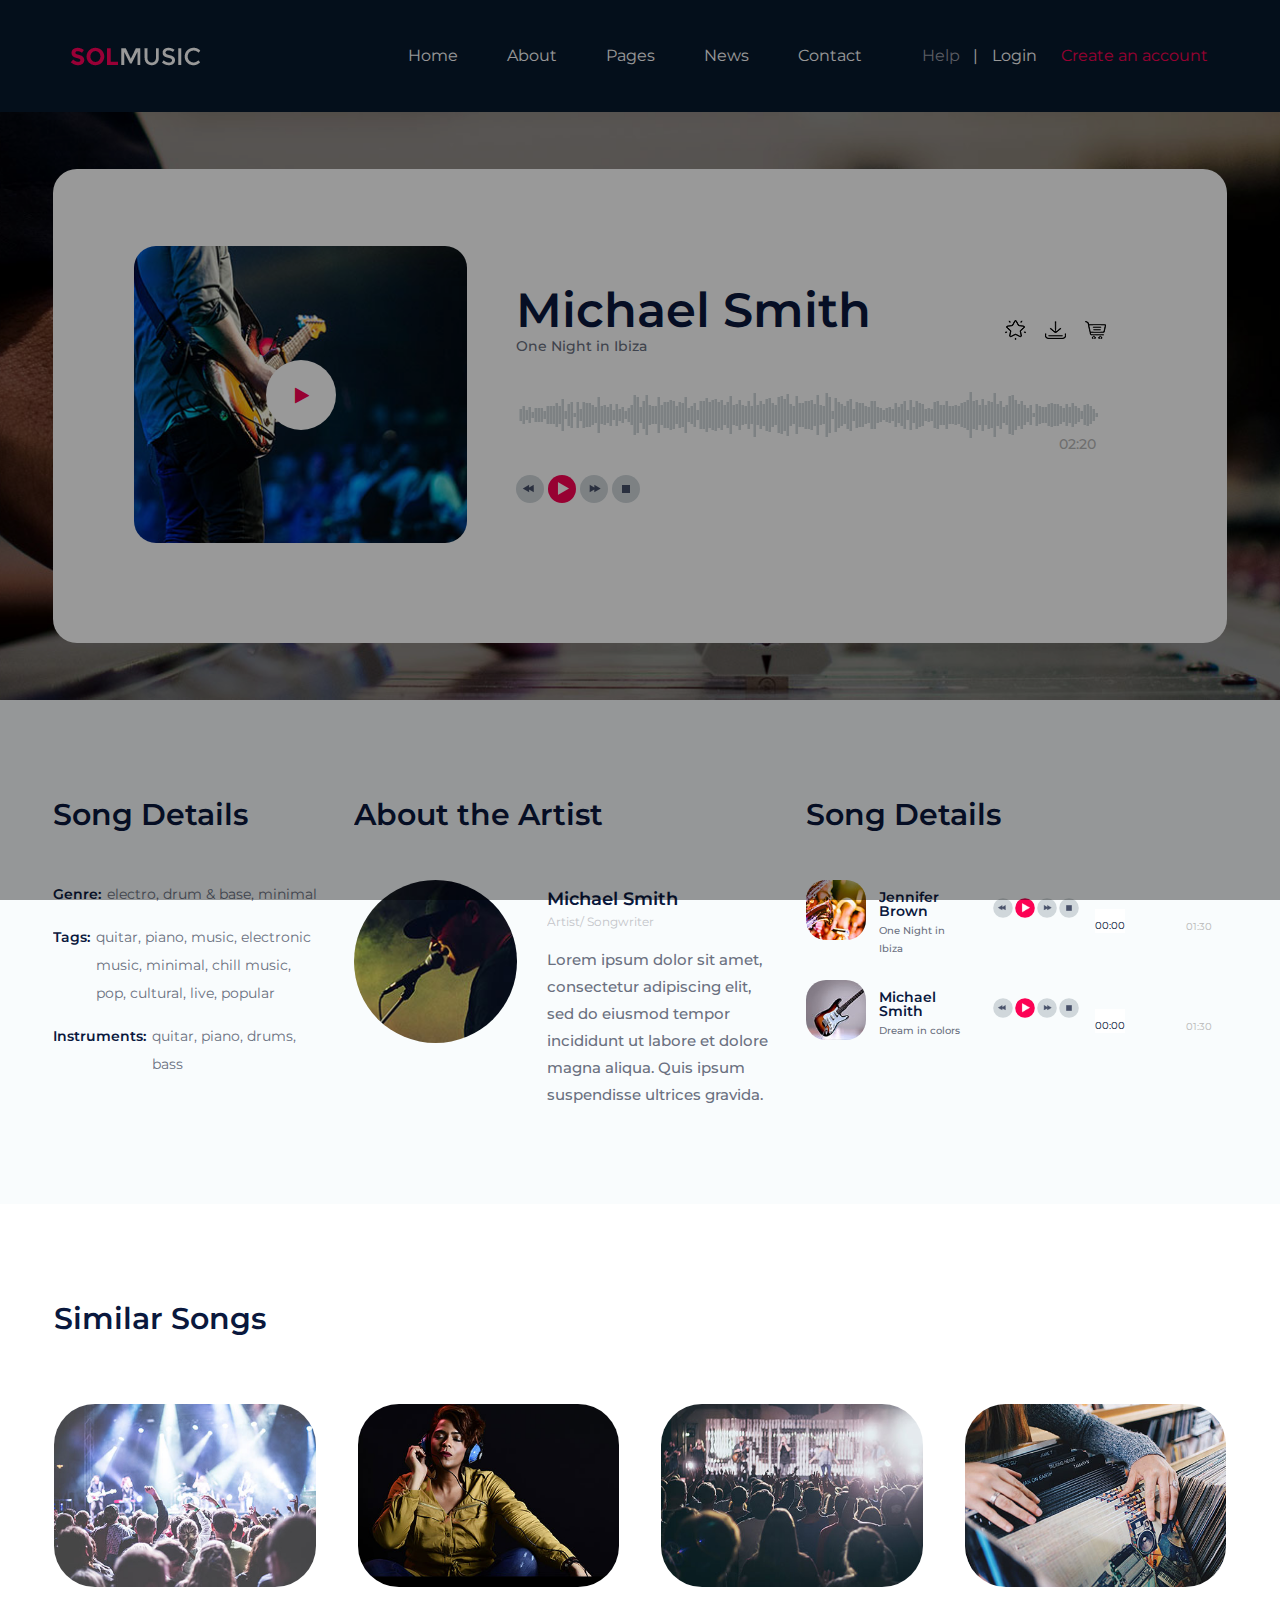
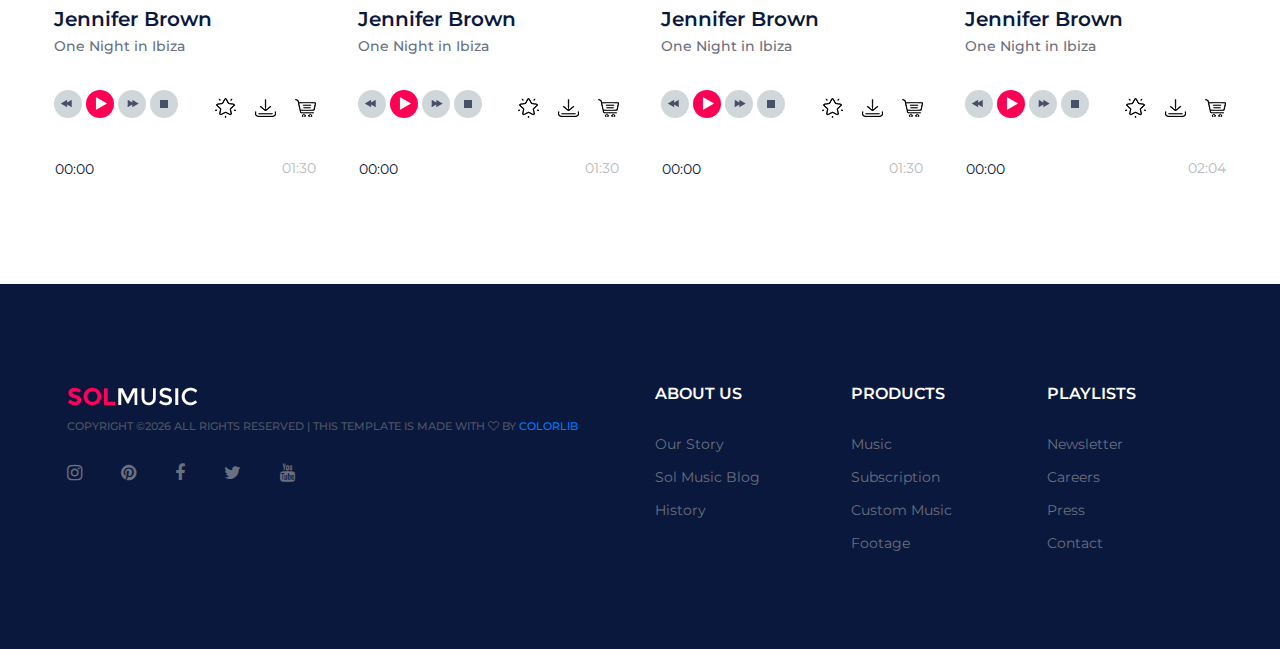
==== artist.html @ e7081a81 "new one" ====
<!DOCTYPE html>
<html lang="zxx">
<head>
	<title>SolMusic | HTML Template</title>
	<meta charset="UTF-8">
	<meta name="description" content="SolMusic HTML Template">
	<meta name="keywords" content="music, html">
	<meta name="viewport" content="width=device-width, initial-scale=1.0">
	
	<!-- Favicon -->
	<link href="img/favicon.ico" rel="shortcut icon"/>

	<!-- Google font -->
	<link href="https://fonts.googleapis.com/css?family=Montserrat:300,300i,400,400i,500,500i,600,600i,700,700i&display=swap" rel="stylesheet">
 
	<!-- Stylesheets -->
	<link rel="stylesheet" href="css/bootstrap.min.css"/>
	<link rel="stylesheet" href="css/font-awesome.min.css"/>
	<link rel="stylesheet" href="css/owl.carousel.min.css"/>
	<link rel="stylesheet" href="css/slicknav.min.css"/>

	<!-- Main Stylesheets -->
	<link rel="stylesheet" href="css/style.css"/>


	<!--[if lt IE 9]>
		<script src="https://oss.maxcdn.com/html5shiv/3.7.2/html5shiv.min.js"></script>
		<script src="https://oss.maxcdn.com/respond/1.4.2/respond.min.js"></script>
	<![endif]-->

</head>
<body>
	<!-- Page Preloder -->
	<div id="preloder">
		<div class="loader"></div>
	</div>

	<!-- Header section -->
	<header class="header-section clearfix">
		<a href="index
		.html" class="site-logo">
			<img src="img/logo.png" alt="">
		</a>
		<div class="header-right">
			<a href="#" class="hr-btn">Help</a>
			<span>|</span>
			<div class="user-panel">
				<a href="" class="login">Login</a>
				<a href="" class="register">Create an account</a>
			</div> 
		</div>
		<ul class="main-menu">
			<li><a href="index
				.html">Home</a></li>
			<li><a href="#">About</a></li>
			<li><a href="#">Pages</a>
				<ul class="sub-menu">
					<li><a href="category.html">Category</a></li>
					<li><a href="playlist.html">Playlist</a></li>
					<li><a href="artist.html">Artist</a></li>
					<li><a href="blog.html">Blog</a></li>
					<li><a href="contact.html">Contact</a></li>
				</ul>
			</li>
			<li><a href="blog.html">News</a></li>
			<li><a href="contact.html">Contact</a></li>
		</ul>
	</header>
	<!-- Header section end -->

	<!-- Player section -->
	<section class="player-section set-bg" data-setbg="img/player-bg.jpg">
		<div class="player-box">
			<div class="tarck-thumb-warp">
				<div class="tarck-thumb">
					<img src="img/wave-thumb.jpg" alt="">
					<button onclick="wavesurfer.playPause();" class="wp-play"></button>
				</div>
			</div>
			<div class="wave-player-warp">
				<div class="row">
					<div class="col-lg-8">
						<div class="wave-player-info">
							<h2>Michael Smith</h2>
							<p>One Night in Ibiza</p>
						</div>
					</div>
					<div class="col-lg-4">
						<div class="songs-links">
							<a href=""><img src="img/icons/p-1.png" alt=""></a>
							<a href=""><img src="img/icons/p-2.png" alt=""></a>
							<a href=""><img src="img/icons/p-3.png" alt=""></a>
						</div>
					</div>
				</div>
				<div id="wavePlayer" class="clierfix">
					<div id="audiowave" data-waveurl="music-files/8.mp3"></div>
					<div id="currentTime"></div>
					<div id="clipTime"></div>
					<!-- Player Controls -->
					<div class="wavePlayer_controls">
						<button class="jp-prev player_button" onclick="wavesurfer.skipBackward();"></button>
						<button class="jp-play player_button" onclick="wavesurfer.playPause();"></button>
						<button class="jp-next player_button" onclick="wavesurfer.skipForward();"></button>
						<button class="jp-stop player_button" onclick="wavesurfer.stop();"></button>
					</div>
				</div>
			</div>
		</div>
	</section>
	<!-- Player section end -->

	<!-- Songs details section -->
	<section class="songs-details-section">
		<div class="container-fluid">
			<div class="row">
				<div class="col-lg-3">
					<div class="song-details-box">
						<h3>Song Details</h3>
						<ul>
							<li><strong>Genre:</strong><span>electro, drum & base, minimal</span></li>
							<li><strong>Tags:</strong><span>quitar, piano, music, electronic music, minimal, chill music, pop, cultural, live, popular</span></li>
							<li><strong>Instruments:</strong><span>quitar, piano, drums, bass</span></li>
						</ul>
					</div>
				</div>
				<div class="col-lg-9">
					<div class="row">
						<div class="col-lg-6">
							<div class="song-details-box">
								<h3>About the Artist</h3>
								<div class="artist-details">
									<img src="img/artist.jpg" alt="">
									<div class="ad-text">
										<h5>Michael Smith</h5>
										<span>Artist/ Songwriter</span>
										<p>Lorem ipsum dolor sit amet, consectetur adipiscing elit, sed do eiusmod tempor incididunt ut labore et dolore magna aliqua. Quis ipsum suspendisse ultrices gravida. </p>
									</div>
								</div>
							</div>
						</div>
						<div class="col-lg-6">
							<div class="song-details-box">
								<h3>Song Details</h3>
								<!-- song -->
								<div class="song-item">
									<div class="row">
										<div class="col-xl-5 col-lg-12 col-md-5">
											<div class="song-info-box">
												<img src="img/songs/1.jpg" alt="">
												<div class="song-info">
													<h4>Jennifer Brown</h4>
													<p>One Night in Ibiza</p>
												</div>
											</div>
										</div>
										<div class="col-xl-7 col-lg-12 col-md-7">
											<div class="single_player_container">
												<div class="single_player">
													<div class="jp-jplayer jplayer" data-ancestor=".jp_container_1" data-url="music-files/1.mp3"></div>
													<div class="jp-audio jp_container_1" role="application" aria-label="media player">
														<div class="jp-gui jp-interface">
					
															<!-- Player Controls -->
															<div class="player_controls_box">
																<button class="jp-prev player_button" tabindex="0"></button>
																<button class="jp-play player_button" tabindex="0"></button>
																<button class="jp-next player_button" tabindex="0"></button>
																<button class="jp-stop player_button" tabindex="0"></button>
															</div>
															<!-- Progress Bar -->
															<div class="player_bars">
																<div class="jp-progress">
																	<div class="jp-seek-bar">
																		<div>
																			<div class="jp-play-bar"><div class="jp-current-time" role="timer" aria-label="time">0:00</div></div>
																		</div>
																	</div>
																</div>
																<div class="jp-duration ml-auto" role="timer" aria-label="duration">00:00</div>
															</div>
														</div>
														<div class="jp-no-solution">
															<span>Update Required</span>
															To play the media you will need to either update your browser to a recent version or update your <a href="http://get.adobe.com/flashplayer/" target="_blank">Flash plugin</a>
														</div>
													</div>
												</div>
											</div>
										</div>
									</div>
								</div>
								<!-- song -->
								<div class="song-item">
									<div class="row">
										<div class="col-xl-5 col-lg-12 col-md-5">
											<div class="song-info-box">
												<img src="img/songs/2.jpg" alt="">
												<div class="song-info">
													<h4>Michael Smith</h4>
													<p>Dream in colors</p>
												</div>
											</div>
										</div>
										<div class="col-xl-7 col-lg-12 col-md-7">
											<div class="single_player_container">
												<div class="single_player">
													<div class="jp-jplayer jplayer" data-ancestor=".jp_container_2" data-url="music-files/2.mp3"></div>
													<div class="jp-audio jp_container_2" role="application" aria-label="media player">
														<div class="jp-gui jp-interface">

															<!-- Player Controls -->
															<div class="player_controls_box">
																<button class="jp-prev player_button" tabindex="0"></button>
																<button class="jp-play player_button" tabindex="0"></button>
																<button class="jp-next player_button" tabindex="0"></button>
																<button class="jp-stop player_button" tabindex="0"></button>
															</div>
															<!-- Progress Bar -->
															<div class="player_bars">
																<div class="jp-progress">
																	<div class="jp-seek-bar">
																		<div>
																			<div class="jp-play-bar"><div class="jp-current-time" role="timer" aria-label="time">0:00</div></div>
																		</div>
																	</div>
																</div>
																<div class="jp-duration ml-auto" role="timer" aria-label="duration">00:00</div>
															</div>
														</div>
														<div class="jp-no-solution">
															<span>Update Required</span>
															To play the media you will need to either update your browser to a recent version or update your <a href="http://get.adobe.com/flashplayer/" target="_blank">Flash plugin</a>
														</div>
													</div>
												</div>
											</div>
										</div>
									</div>
								</div>
							</div>
						</div>
					</div>
				</div>
			</div>
		</div>
	</section>
	<!-- Songs details section -->
	
	<!-- Similar Songs section -->
	<section class="similar-songs-section">
		<div class="container-fluid">
			<h3>Similar Songs</h3>
			<div class="row">
				<div class="col-xl-3 col-sm-6">
					<div class="similar-song">
						<img class="ss-thumb" src="img/playlist/1.jpg" alt="">
						<h4>Jennifer Brown</h4>
						<p>One Night in Ibiza</p>
						<div class="single_player">
							<div class="jp-jplayer jplayer" data-ancestor=".jp_container_8" data-url="music-files/3.mp3"></div>
							<div class="jp-audio jp_container_8" role="application" aria-label="media player">
								<div class="jp-gui jp-interface">
									<!-- Player Controls -->
									<div class="ss-controls">
										<div class="songs-links">
											<a href=""><img src="img/icons/p-1.png" alt=""></a>
											<a href=""><img src="img/icons/p-2.png" alt=""></a>
											<a href=""><img src="img/icons/p-3.png" alt=""></a>
										</div>
										<div class="player_controls_box">
											<button class="jp-prev player_button" tabindex="0"></button>
											<button class="jp-play player_button" tabindex="0"></button>
											<button class="jp-next player_button" tabindex="0"></button>
											<button class="jp-stop player_button" tabindex="0"></button>
										</div>
									</div>
									<!-- Progress Bar -->
									<div class="player_bars">
										<div class="jp-progress">
											<div class="jp-seek-bar">
												<div>
													<div class="jp-play-bar"><div class="jp-current-time" role="timer" aria-label="time">0:00</div></div>
												</div>
											</div>
										</div>
										<div class="jp-duration ml-auto" role="timer" aria-label="duration">00:00</div>
									</div>
								</div>
								<div class="jp-no-solution">
									<span>Update Required</span>
									To play the media you will need to either update your browser to a recent version or update your <a href="http://get.adobe.com/flashplayer/" target="_blank">Flash plugin</a>
								</div>
							</div>
						</div>
					</div>
				</div>
				<div class="col-xl-3 col-sm-6">
					<div class="similar-song">
						<img class="ss-thumb" src="img/playlist/2.jpg" alt="">
						<h4>Jennifer Brown</h4>
						<p>One Night in Ibiza</p>
						<div class="single_player">
							<div class="jp-jplayer jplayer" data-ancestor=".jp_container_9" data-url="music-files/4.mp3"></div>
							<div class="jp-audio jp_container_9" role="application" aria-label="media player">
								<div class="jp-gui jp-interface">
									<!-- Player Controls -->
									<div class="ss-controls">
										<div class="songs-links">
											<a href=""><img src="img/icons/p-1.png" alt=""></a>
											<a href=""><img src="img/icons/p-2.png" alt=""></a>
											<a href=""><img src="img/icons/p-3.png" alt=""></a>
										</div>
										<div class="player_controls_box">
											<button class="jp-prev player_button" tabindex="0"></button>
											<button class="jp-play player_button" tabindex="0"></button>
											<button class="jp-next player_button" tabindex="0"></button>
											<button class="jp-stop player_button" tabindex="0"></button>
										</div>
									</div>
									<!-- Progress Bar -->
									<div class="player_bars">
										<div class="jp-progress">
											<div class="jp-seek-bar">
												<div>
													<div class="jp-play-bar"><div class="jp-current-time" role="timer" aria-label="time">0:00</div></div>
												</div>
											</div>
										</div>
										<div class="jp-duration ml-auto" role="timer" aria-label="duration">00:00</div>
									</div>
								</div>
								<div class="jp-no-solution">
									<span>Update Required</span>
									To play the media you will need to either update your browser to a recent version or update your <a href="http://get.adobe.com/flashplayer/" target="_blank">Flash plugin</a>
								</div>
							</div>
						</div>
					</div>
				</div>
				<div class="col-xl-3 col-sm-6">
					<div class="similar-song">
						<img class="ss-thumb" src="img/playlist/3.jpg" alt="">
						<h4>Jennifer Brown</h4>
						<p>One Night in Ibiza</p>
						<div class="single_player">
							<div class="jp-jplayer jplayer" data-ancestor=".jp_container_10" data-url="music-files/5.mp3"></div>
							<div class="jp-audio jp_container_10" role="application" aria-label="media player">
								<div class="jp-gui jp-interface">
									<!-- Player Controls -->
									<div class="ss-controls">
										<div class="songs-links">
											<a href=""><img src="img/icons/p-1.png" alt=""></a>
											<a href=""><img src="img/icons/p-2.png" alt=""></a>
											<a href=""><img src="img/icons/p-3.png" alt=""></a>
										</div>
										<div class="player_controls_box">
											<button class="jp-prev player_button" tabindex="0"></button>
											<button class="jp-play player_button" tabindex="0"></button>
											<button class="jp-next player_button" tabindex="0"></button>
											<button class="jp-stop player_button" tabindex="0"></button>
										</div>
									</div>
									<!-- Progress Bar -->
									<div class="player_bars">
										<div class="jp-progress">
											<div class="jp-seek-bar">
												<div>
													<div class="jp-play-bar"><div class="jp-current-time" role="timer" aria-label="time">0:00</div></div>
												</div>
											</div>
										</div>
										<div class="jp-duration ml-auto" role="timer" aria-label="duration">00:00</div>
									</div>
								</div>
								<div class="jp-no-solution">
									<span>Update Required</span>
									To play the media you will need to either update your browser to a recent version or update your <a href="http://get.adobe.com/flashplayer/" target="_blank">Flash plugin</a>
								</div>
							</div>
						</div>
					</div>
				</div>
				<div class="col-xl-3 col-sm-6">
					<div class="similar-song">
						<img class="ss-thumb" src="img/playlist/4.jpg" alt="">
						<h4>Jennifer Brown</h4>
						<p>One Night in Ibiza</p>
						<div class="single_player">
							<div class="jp-jplayer jplayer" data-ancestor=".jp_container_11" data-url="music-files/7.mp3"></div>
							<div class="jp-audio jp_container_11" role="application" aria-label="media player">
								<div class="jp-gui jp-interface">
									<!-- Player Controls -->
									<div class="ss-controls">
										<div class="songs-links">
											<a href=""><img src="img/icons/p-1.png" alt=""></a>
											<a href=""><img src="img/icons/p-2.png" alt=""></a>
											<a href=""><img src="img/icons/p-3.png" alt=""></a>
										</div>
										<div class="player_controls_box">
											<button class="jp-prev player_button" tabindex="0"></button>
											<button class="jp-play player_button" tabindex="0"></button>
											<button class="jp-next player_button" tabindex="0"></button>
											<button class="jp-stop player_button" tabindex="0"></button>
										</div>
									</div>
									<!-- Progress Bar -->
									<div class="player_bars">
										<div class="jp-progress">
											<div class="jp-seek-bar">
												<div>
													<div class="jp-play-bar"><div class="jp-current-time" role="timer" aria-label="time">0:00</div></div>
												</div>
											</div>
										</div>
										<div class="jp-duration ml-auto" role="timer" aria-label="duration">00:00</div>
									</div>
								</div>
								<div class="jp-no-solution">
									<span>Update Required</span>
									To play the media you will need to either update your browser to a recent version or update your <a href="http://get.adobe.com/flashplayer/" target="_blank">Flash plugin</a>
								</div>
							</div>
						</div>
					</div>
				</div>
			</div>
		</div>
	</section>
	<!-- Similar Songs section end -->

	<!-- Footer section -->
	<footer class="footer-section">
		<div class="container">
			<div class="row">
				<div class="col-xl-6 col-lg-7 order-lg-2">
					<div class="row">
						<div class="col-sm-4">
							<div class="footer-widget">
								<h2>About us</h2>
								<ul>
									<li><a href="">Our Story</a></li>
									<li><a href="">Sol Music Blog</a></li>
									<li><a href="">History</a></li>
								</ul>
							</div>
						</div>
						<div class="col-sm-4">
							<div class="footer-widget">
								<h2>Products</h2>
								<ul>
									<li><a href="">Music</a></li>
									<li><a href="">Subscription</a></li>
									<li><a href="">Custom Music</a></li>
									<li><a href="">Footage</a></li>
								</ul>
							</div>
						</div>
						<div class="col-sm-4">
							<div class="footer-widget">
								<h2>Playlists</h2>
								<ul>
									<li><a href="">Newsletter</a></li>
									<li><a href="">Careers</a></li>
									<li><a href="">Press</a></li>
									<li><a href="">Contact</a></li>
								</ul>
							</div>
						</div>
					</div>
				</div>
				<div class="col-xl-6 col-lg-5 order-lg-1">
					<img src="img/logo.png" alt="">
					<div class="copyright"><!-- Link back to Colorlib can't be removed. Template is licensed under CC BY 3.0. -->
Copyright &copy;<script>document.write(new Date().getFullYear());</script> All rights reserved | This template is made with <i class="fa fa-heart-o" aria-hidden="true"></i> by <a href="https://colorlib.com" target="_blank">Colorlib</a>
<!-- Link back to Colorlib can't be removed. Template is licensed under CC BY 3.0. --></div>
					<div class="social-links">
						<a href=""><i class="fa fa-instagram"></i></a>
						<a href=""><i class="fa fa-pinterest"></i></a>
						<a href=""><i class="fa fa-facebook"></i></a>
						<a href=""><i class="fa fa-twitter"></i></a>
						<a href=""><i class="fa fa-youtube"></i></a>
					</div>
				</div>
			</div>
		</div>
	</footer>
	<!-- Footer section end -->
	
	<!--====== Javascripts & Jquery ======-->
	<script src="js/jquery-3.2.1.min.js"></script>
	<script src="js/bootstrap.min.js"></script>
	<script src="js/jquery.slicknav.min.js"></script>
	<script src="js/owl.carousel.min.js"></script>
	<script src="js/mixitup.min.js"></script>
	<script src="js/main.js"></script>

	<!-- Audio Players js -->
	<script src="js/jquery.jplayer.min.js"></script>
	<script src="js/wavesurfer.min.js"></script>

	<!-- Audio Players Initialization -->
	<script src="js/WaveSurferInit.js"></script>
	<script src="js/jplayerInit.js"></script>

	</body>
</html>
---- css/style.css ----
/*=================================
-----------------------------------
  SolMusic HTML Template
  Version: 1.0
 ---------------------------------
 =================================*/



/*----------------------------------------*/
/* Template default CSS
/*----------------------------------------*/

html,
body {
	height: 100%;
	font-family: "Montserrat", sans-serif;
	-webkit-font-smoothing: antialiased;
	font-smoothing: antialiased;
}

h1,
h2,
h3,
h4,
h5,
h6 {
	margin: 0;
	color: #0a183d;
	font-weight: 600;
	line-height: 1;
}

h1 {
	font-size: 70px;
}

h2 {
	font-size: 36px;
}

h3 {
	font-size: 30px;
}

h4 {
	font-size: 24px;
}

h5 {
	font-size: 18px;
}

h6 {
	font-size: 16px;
}

p {
	font-size: 15px;
	color: #6a7080;
	line-height: 1.8;
	font-weight: 500;
}

img {
	max-width: 100%;
}

input:focus,
select:focus,
button:focus,
textarea:focus {
	outline: none;
}

a:hover,
a:focus {
	text-decoration: none;
	outline: none;
}

ul,
ol {
	padding: 0;
	margin: 0;
}

/*---------------------
Helper CSS
 -----------------------*/

.section-title {
	margin-bottom: 60px;
}

.section-title h2 {
	font-size: 60px;
}

.set-bg {
	background-repeat: no-repeat;
	background-size: cover;
	background-position: top center;
}

.spad {
	padding-top: 105px;
	padding-bottom: 105px;
}

.text-white h1,
.text-white h2,
.text-white h3,
.text-white h4,
.text-white h5,
.text-white h6,
.text-white p,
.text-white span,
.text-white li,
.text-white a {
	color: #fff;
}

/*---------------------
Commom elements
 -----------------------*/

/* buttons */

.site-btn {
	display: inline-block;
	border: none;
	font-size: 14px;
	font-weight: 500;
	min-width: 195px;
	padding: 23px 20px;
	border-radius: 50px;
	text-transform: uppercase;
	background: #fc0254;
	color: #fff;
	line-height: normal;
	cursor: pointer;
	text-align: center;
}

.site-btn:hover {
	color: #fff;
}

.site-btn.sb-c2 {
	background: #383b70;
}

/* Preloder */

#preloder {
	position: fixed;
	width: 100%;
	height: 100%;
	top: 0;
	left: 0;
	z-index: 999999;
	background: #000;
}

.loader {
	width: 40px;
	height: 40px;
	position: absolute;
	top: 50%;
	left: 50%;
	margin-top: -13px;
	margin-left: -13px;
	border-radius: 60px;
	animation: loader 0.8s linear infinite;
	-webkit-animation: loader 0.8s linear infinite;
}

@keyframes loader {
	0% {
		-webkit-transform: rotate(0deg);
		transform: rotate(0deg);
		border: 4px solid #f44336;
		border-left-color: transparent;
	}
	50% {
		-webkit-transform: rotate(180deg);
		transform: rotate(180deg);
		border: 4px solid #673ab7;
		border-left-color: transparent;
	}
	100% {
		-webkit-transform: rotate(360deg);
		transform: rotate(360deg);
		border: 4px solid #f44336;
		border-left-color: transparent;
	}
}

@-webkit-keyframes loader {
	0% {
		-webkit-transform: rotate(0deg);
		border: 4px solid #f44336;
		border-left-color: transparent;
	}
	50% {
		-webkit-transform: rotate(180deg);
		border: 4px solid #673ab7;
		border-left-color: transparent;
	}
	100% {
		-webkit-transform: rotate(360deg);
		border: 4px solid #f44336;
		border-left-color: transparent;
	}
}

/*------------------
Header section
 ---------------------*/

.header-section {
	padding-left: 55px;
	padding-right: 72px;
	background: #08192d;
}

.site-logo {
	display: inline-block;
	padding: 0;
	padding: 44px 15px;
}

.header-right {
	float: right;
	padding: 44px 0;
	margin-left: 130px;
}

.header-right .hr-btn {
	display: inline-block;
	color: #979aa5;
}

.header-right .user-panel {
	display: inline-block;
}

.header-right .user-panel a {
	font-size: 16px;
	color: #ffffff;
	margin: 0 10px;
}

.header-right .user-panel .register {
	color: #fc0254;
	margin-right: 0;
}

.header-right span {
	color: #fff;
	display: inline-block;
	padding-left: 9px;
}

.main-menu {
	list-style: none;
	float: right;
}

.main-menu li {
	display: inline-block;
	position: relative;
}

.main-menu li a {
	display: block;
	font-size: 16px;
	color: #ffffff;
	padding: 44px 10px;
	margin-left: 60px;
}

.main-menu li a:hover {
	color: #fc0254;
}

.main-menu li:first-child a {
	margin-left: 0;
}

.main-menu li:hover .sub-menu {
	visibility: visible;
	opacity: 1;
	margin-top: 0;
}

.main-menu .sub-menu {
	position: absolute;
	list-style: none;
	width: 220px;
	left: 60px;
	top: 100%;
	padding: 20px 0;
	visibility: hidden;
	opacity: 0;
	margin-top: 50px;
	background: #fff;
	z-index: 99;
	-webkit-transition: all 0.4s;
	transition: all 0.4s;
	-webkit-box-shadow: 2px 7px 20px rgba(0, 0, 0, 0.05);
	box-shadow: 2px 7px 20px rgba(0, 0, 0, 0.05);
}

.main-menu .sub-menu li {
	display: block;
}

.main-menu .sub-menu li a {
	display: block;
	color: #000;
	margin-left: 0;
	padding: 5px 20px;
}

.main-menu .sub-menu li a:hover {
	color: #fc0254;
}

.slicknav_menu {
	display: none;
}

/*------------------
Hero section
 ---------------------*/

.hero-section {
	overflow: hidden;
}

.hs-item {
	height: 724px;
	padding-bottom: 90px;
	display: -webkit-box;
	display: -ms-flexbox;
	display: flex;
	-webkit-box-align: center;
	-ms-flex-align: center;
	align-items: center;
	background: #0a183d;
}

.hs-item h2 {
	color: #fff;
	font-size: 70px;
	margin-bottom: 25px;
	line-height: 0.9;
	position: relative;
	top: 50px;
	opacity: 0;
}

.hs-item h2 span {
	color: #fc0254;
}

.hs-item p {
	color: #ffffff;
	opacity: 0.6;
	margin-bottom: 50px;
	position: relative;
	top: 50px;
	opacity: 0;
}

.hs-item .site-btn {
	position: relative;
	top: 50px;
	margin-bottom: 20px;
	opacity: 0;
}

.hs-item .sb-c2 {
	margin-left: 8px;
}

.hs-item .hs-text {
	padding-top: 90px;
	max-width: 475px;
}

.hr-img img {
	min-width: 602px;
	position: relative;
	left: -34px;
	top: 50px;
	opacity: 0;
}

.owl-item.active .hs-item img,
.owl-item.active .hs-item h2,
.owl-item.active .hs-item p,
.owl-item.active .hs-item .site-btn,
.owl-item.active .hs-item .site-btn.sb-c2 {
	top: 0;
	opacity: 1;
}

.owl-item.active .hs-item img {
	-webkit-transition: all 0.5s ease 0.2s;
	transition: all 0.5s ease 0.2s;
}

.owl-item.active .hs-item h2 {
	-webkit-transition: all 0.5s ease 0.4s;
	transition: all 0.5s ease 0.4s;
}

.owl-item.active .hs-item p {
	-webkit-transition: all 0.5s ease 0.6s;
	transition: all 0.5s ease 0.6s;
}

.owl-item.active .hs-item .site-btn {
	-webkit-transition: all 0.5s ease 0.8s;
	transition: all 0.5s ease 0.8s;
}

.owl-item.active .hs-item .site-btn.sb-c2 {
	-webkit-transition: all 0.5s ease 1s;
	transition: all 0.5s ease 1s;
}

.hero-slider .owl-dots {
	position: absolute;
	bottom: 33px;
	left: calc(50% - 588px);
	max-width: 1176px;
	width: 100%;
	padding-left: 15px;
}

.hero-slider .owl-dots .owl-dot {
	width: 8px;
	height: 8px;
	border-radius: 50%;
	background: #383b70;
	margin-right: 10px;
}

.hero-slider .owl-dots .owl-dot.active {
	background: #fc0254;
}

/* ----------------
Intro section
 -------------------*/

.intro-section p {
	margin-bottom: 35px;
	padding-top: 10px;
}

/* ----------------
How section
 -------------------*/

.how-section {
	background-color: #0a183d;
}

.how-item .hi-icon {
	position: relative;
	width: 57px;
	height: 57px;
	border-radius: 50%;
	background: #fc0254;
	margin-bottom: 25px;
}

.how-item .hi-icon img {
	position: absolute;
	right: -8px;
	bottom: 0;
}

.how-item h4 {
	margin-bottom: 25px;
}

.how-item p {
	font-weight: 400;
	opacity: 0.6;
}

/* ----------------
Concept section
 -------------------*/

.concept-section p {
	padding-top: 5px;
}

.concept-item {
	text-align: center;
	padding-top: 35px;
}

.concept-item img {
	border-radius: 40px;
	margin-bottom: 15px;
}

/* --------------------
Subscription section
 -----------------------*/

.subscription-section {
	background: #0a183d;
}

.sub-text {
	padding-right: 15px;
}

.sub-text h2 {
	color: #fff;
	font-size: 60px;
	margin-bottom: 20px;
	font-weight: 500;
}

.sub-text h3 {
	color: #fc0254;
	margin-bottom: 30px;
	font-weight: 500;
}

.sub-text p {
	color: #fff;
	font-weight: 400;
	opacity: 0.6;
	margin-bottom: 40px;
}

.sub-list {
	list-style: none;
	background: #1c294a;
	padding: 70px 15px 50px 155px;
	border-radius: 42px;
}

.sub-list li {
	color: #ffffff;
	font-size: 18px;
	margin-bottom: 25px;
}

.sub-list li img {
	padding-right: 28px;
}

/* ----------------
Premium section 
 -------------------*/

.premium-section p {
	margin-bottom: 50px;
}

.premium-item {
	text-align: center;
	padding-top: 35px;
}

.premium-item img {
	width: 190px;
	height: 190px;
	border-radius: 50%;
	margin-bottom: 40px;
}

.premium-item h4 {
	margin-bottom: 4px;
}

.premium-item p {
	margin-bottom: 0;
}

/* ----------------
Responsive
 -------------------*/

.footer-section {
	background: #0a183d;
	padding: 100px 0 85px;
}

.footer-widget {
	padding-top: 2px;
}

.footer-widget h2 {
	font-size: 16px;
	color: #fff;
	text-transform: uppercase;
	margin-bottom: 30px;
}

.footer-widget ul {
	list-style: none;
}

.footer-widget ul li a {
	display: inline-block;
	color: #6a7080;
	font-size: 14px;
	margin-bottom: 10px;
}

.copyright {
	font-size: 11px;
	text-transform: uppercase;
	font-weight: 500;
	color: #505565;
	padding: 10px 0 25px;
}

.social-links a {
	display: inline-block;
	color: #6a7080;
	font-size: 18px;
	margin-right: 35px;
}

/* ----------------
Other pages
 -------------------*/

/* ----------------
Playlist page
 -------------------*/

.playlist-section {
	padding: 105px 42px;
}

.playlist-section .section-title {
	float: left;
}

.playlist-filter {
	text-align: right;
	padding-top: 20px;
	margin-bottom: 100px;
}

.playlist-filter li {
	display: inline-block;
	font-size: 15px;
	font-weight: 500;
	color: #6a7080;
	padding: 10px 6px 16px;
	margin-right: 55px;
	margin-bottom: 10px;
	border-bottom: 2px solid transparent;
	cursor: pointer;
}

.playlist-filter li.mixitup-control-active {
	border-bottom: 2px solid #fc0254;
}

.playlist-item {
	text-align: center;
	padding: 0 11px;
	margin-bottom: 30px;
}

.playlist-item img {
	min-width: 100%;
	border-radius: 40px;
	margin-bottom: 30px;
}

.search-form {
	position: relative;
	width: 100%;
	margin-bottom: 25px;
}

.search-form input {
	width: 100%;
	height: 60px;
	padding-left: 41px;
	padding-right: 175px;
	border: none;
	border-radius: 80px;
	font-size: 15px;
	background: #d0d7db;
}

.search-form button {
	position: absolute;
	height: 60px;
	min-width: 167px;
	right: 0;
	top: 0;
	border: none;
	border-radius: 80px;
	color: #fff;
	font-size: 15px;
	background: #fc0254;
}

/* ----------------
Blog page
 -------------------*/

.blog-item {
	margin-bottom: 90px;
}

.blog-item img {
	margin-bottom: 36px;
}

.blog-item .blog-date {
	font-size: 12px;
	font-weight: 600;
	color: #fc0254;
	margin-bottom: 24px;
}

.blog-item h3 {
	margin-bottom: 5px;
}

.blog-item .blog-meta {
	font-size: 12px;
	color: #e9e9e9;
	font-weight: 500;
	margin-bottom: 20px;
}

.blog-item .blog-meta a {
	color: #c3c4c9;
}

.blog-item p {
	font-size: 14px;
	margin-bottom: 0;
	line-height: 1.8;
}

.site-pagination a {
	color: #6a7080;
	font-size: 14px;
	display: inline-block;
	margin-right: 5px;
	font-weight: 500;
}

.site-pagination a:hover,
.site-pagination a.active {
	color: #3c455f;
}

/* ----------------
Contact page
 -------------------*/

.map {
	height: 100%;
	background: #ddd;
}

.map iframe {
	position: absolute;
	width: 100%;
	height: 100%;
	left: 0;
	top: 0;
}

.contact-warp {
	padding: 100px 53px 104px 78px;
}

.contact-warp p {
	padding-top: 40px;
	margin-bottom: 50px;
}

.contact-warp ul {
	margin-bottom: 90px;
	list-style: none;
}

.contact-warp ul li {
	font-size: 14px;
	color: #0a183d;
	font-size: 14px;
	margin-bottom: 15px;
	font-weight: 500;
}

.contact-from input,
.contact-from textarea {
	width: 100%;
	height: 57px;
	padding: 0 38px;
	border: none;
	border-radius: 20px;
	font-size: 14px;
	font-weight: 500;
	margin-bottom: 14px;
	color: #6a7080;
	background: #f5f6fa;
}

.contact-from textarea {
	resize: none;
	padding: 24px 38px 10px;
	height: 177px;
	margin-bottom: 57px;
}

/* ----------------
Category page
 -------------------*/

.category-section {
	padding: 105px 36px;
}

.category-section .section-title {
	float: left;
}

.category-links {
	text-align: right;
	padding-top: 20px;
	margin-bottom: 80px;
}

.category-links a {
	display: inline-block;
	font-size: 15px;
	font-weight: 500;
	color: #6a7080;
	padding: 10px 6px 16px;
	margin-right: 55px;
	margin-bottom: 10px;
	border-bottom: 2px solid transparent;
	cursor: pointer;
}

.category-links a.active {
	border-bottom: 2px solid #fc0254;
}

.category-item {
	position: relative;
	margin: 0 17px;
}

.category-item img {
	min-width: 100%;
	border-radius: 40px;
}

.category-item .ci-text {
	position: absolute;
	bottom: 35px;
	left: 50px;
}

.category-item .ci-text h4 {
	color: #fff;
	margin-bottom: 3px;
}

.category-item .ci-text p {
	color: #fff;
	margin-bottom: 0;
	font-size: 12px;
}

.category-item .ci-link {
	position: absolute;
	display: -webkit-box;
	display: -ms-flexbox;
	display: flex;
	-webkit-box-align: center;
	-ms-flex-align: center;
	align-items: center;
	-webkit-box-pack: center;
	-ms-flex-pack: center;
	justify-content: center;
	width: 71px;
	height: 71px;
	right: 29px;
	bottom: 21px;
	color: #fc0254;
	font-size: 16px;
	text-align: center;
	border-radius: 50%;
	background: #fff;
}

.songs-section {
	padding-bottom: 80px;
}

.song-item {
	margin-bottom: 33px;
}

.song-info-box img {
	float: left;
	width: 85px;
	height: 85px;
	border-radius: 19px;
	margin-right: 18px;
}

.song-info-box .song-info {
	overflow: hidden;
	padding-top: 20px;
}

.song-info-box .song-info h4 {
	font-size: 20px;
	margin-bottom: 4px;
}

.song-info-box .song-info p {
	font-size: 14px;
	margin-bottom: 0;
}

.songs-links {
	text-align: right;
	padding-top: 26px;
}

.songs-links a {
	display: inline-block;
	margin-left: 15px;
	padding-top: 5px;
}

.single_player_container {
	margin-top: 30px;
	padding-left: 10px;
}

.single_player_container .jp-interface {
	display: -webkit-box;
	display: -ms-flexbox;
	display: flex;
}

.player_bars {
	width: calc(100% - 145px);
	position: relative;
	padding-top: 8px;
}

.player_controls_box {
	width: 145px;
}

.player_controls>button:not(:last-of-type) {
	margin-right: 4px;
}

.player_button {
	position: relative;
	width: 28px;
	height: 28px;
	background: #d0d7db;
	border: none;
	border-radius: 50%;
	outline: none !important;
	cursor: pointer;
	-webkit-box-flex: 0;
	-ms-flex: 0 0 auto;
	flex: 0 0 auto;
}

.player_button::after {
	display: block;
	position: absolute;
}

.jp-play {
	background: #fc0254;
}

.jp-play:after {
	left: 9px;
	top: 3px;
	width: 11px;
	height: 13px;
	content: url(../img/icons/play.png);
}

.jp-state-playing .jp-play::after,
.playing .jp-play::after {
	top: 4px !important;
	left: 7px !important;
	content: url(../img/icons/pause.png);
}

.jp-prev:after {
	top: 1px !important;
	left: 6px !important;
	content: url(../img/icons/back.png);
}

.jp-next:after {
	top: 1px !important;
	right: 7px !important;
	content: url(../img/icons/next.png);
}

.jp-stop::after {
	top: 10px;
	left: 10px;
	width: 8px;
	height: 8px;
	background: #475069;
	content: "";
}

.jp-progress {
	width: 100%;
	cursor: pointer;
}

.jp-seek-bar {
	height: 100%;
	padding-top: 5px;
	padding-bottom: 5px;
	background: transparent;
	margin-bottom: -5px;
}

.jp-seek-bar>div {
	height: 2px;
	background: #d0d7db;
}

.jp-play-bar {
	position: relative;
	height: 100%;
	background: #272727;
	overflow: visible !important;
}

.jp-current-time {
	position: absolute;
	font-size: 14px;
	color: #0a183d;
	right: -40px;
	top: 100%;
	padding-top: 15px;
	background: #fff;
	z-index: 1;
	-webkit-transition: all 0.3s;
	transition: all 0.3s;
}

.middle .jp-current-time {
	right: -5px;
	padding: 15px 5px 0;
}

.jp-duration {
	position: absolute;
	font-size: 14px;
	color: #b8b8b8;
	right: 0;
	bottom: -16px;
}

/* ----------------
Artest Page
 -------------------*/

.player-section {
	padding: 57px 53px;
}

.player-box {
	padding: 77px 121px 100px 81px;
	border-radius: 24px;
	background: #fff;
}

.player-box {
	display: -webkit-box;
	display: -ms-flexbox;
	display: flex;
}

.wave-player-warp {
	padding-top: 40px;
	position: relative;
	width: calc(100% - 382px);
}

.tarck-thumb-warp {
	width: 382px;
}

.tarck-thumb {
	max-width: 333px;
	position: relative;
}

.tarck-thumb img {
	border-radius: 22px;
}

.tarck-thumb .wp-play {
	position: absolute;
	width: 70px;
	height: 70px;
	left: calc(50% - 35px);
	top: calc(50% - 35px);
	border: none;
	border-radius: 50%;
	color: #fc0254;
	background: #fff;
}

.tarck-thumb .wp-play:after {
	position: absolute;
	content: "";
	left: calc(50% - 6px);
	top: calc(50% - 8px);
	font: normal normal normal 18px/1 FontAwesome;
}

.playing .tarck-thumb .wp-play:after {
	position: absolute;
	content: "";
	left: calc(50% - 8px);
	font: normal normal normal 18px/1 FontAwesome;
}

.wave-player-info h2 {
	font-size: 48px;
	font-weight: 600;
}

.wave-player-info p {
	font-size: 14px;
}

.wavePlayer_controls {
	padding-top: 20px;
}

#wavePlayer {
	position: relative;
}

#currentTime {
	position: absolute;
	right: 0;
	bottom: 0;
	font-size: 14px;
	color: #0a183d;
	font-weight: 500;
	background: #fff;
	padding-right: 2px;
}

#clipTime {
	position: absolute;
	right: 10px;
	top: 59px;
	font-size: 14px;
	color: #b8b8b8;
	font-weight: 500;
}

.songs-details-section {
	padding: 100px 38px 50px;
	background: #f9fcfd;
}

.song-details-box {
	margin-bottom: 30px;
	overflow: hidden;
}

.song-details-box h3 {
	margin-bottom: 50px;
}

.song-details-box ul {
	list-style: none;
	max-width: 310px;
}

.song-details-box ul li {
	margin-bottom: 15px;
	font-size: 14px;
	line-height: 2;
}

.song-details-box ul strong {
	float: left;
	margin-right: 6px;
	font-weight: 600;
	color: #0a183d;
}

.song-details-box ul span {
	display: block;
	overflow: hidden;
	color: #6a7080;
}

.song-details-box .single_player_container {
	margin-top: 0;
	padding-left: 0;
}

.artist-details img {
	float: left;
	width: 163px;
	height: 163px;
	margin-right: 30px;
	border-radius: 50%;
}

.artist-details h5 {
	margin-bottom: 5px;
	padding-top: 10px;
}

.artist-details span {
	display: block;
	font-size: 12px;
	color: #c3c4c9;
	margin-bottom: 15px;
}

.artist-details .ad-text {
	overflow: hidden;
}

.song-details-box .song-info-box img {
	width: 60px;
	height: 60px;
	border-radius: 20px;
	margin-right: 13px;
}

.song-details-box .song-info-box .song-info {
	padding-top: 10px;
}

.song-details-box .song-info-box .song-info h4 {
	font-size: 14px;
}

.song-details-box .song-info-box .song-info p {
	font-size: 10px;
}

.song-details-box .song-item {
	margin-bottom: 22px;
}

.song-details-box .player_controls_box {
	width: 102px;
}

.song-details-box .player_button {
	-webkit-transform: scale(0.7);
	transform: scale(0.7);
	-webkit-transform-origin: center;
	transform-origin: center;
	margin: 0 -5px;
}

.song-details-box .player_bars {
	width: calc(100% - 102px);
}

.song-details-box .single_player {
	padding: 14px 15px 0 0px;
}

.song-details-box .jp-current-time {
	font-size: 10px;
	right: -29px;
	padding-top: 9px;
}

.song-details-box .middle .jp-current-time {
	right: -5px;
	padding: 9px 5px 0;
}

.song-details-box .jp-duration {
	font-size: 10px;
	bottom: -6px;
}

.similar-songs-section {
	padding: 100px 33px;
}

.similar-songs-section h3 {
	margin-bottom: 70px;
	padding-left: 6px;
}

.similar-song {
	padding: 0 6px;
	margin-bottom: 35px;
}

.similar-song .ss-thumb {
	border-radius: 41px;
	margin-bottom: 22px;
	min-width: 100%;
}

.similar-song h4 {
	font-size: 20px;
	margin-bottom: 5px;
}

.similar-song p {
	font-size: 14px;
}

.similar-song .player_bars {
	width: 100%;
}

.similar-song .jp-current-time {
	padding-top: 10px;
}

.similar-song .jp-duration {
	bottom: -25px;
}

.ss-controls {
	padding: 15px 0 10px;
}

.ss-controls .songs-links {
	padding-top: 0;
	float: right;
}

/* ----------------
Responsive
 -------------------*/

@media (min-width: 1200px) {
	.container {
		max-width: 1176px;
	}
}

/* Medium screen : 992px. */

@media only screen and (min-width: 1200px) and (max-width: 1360px) {
	.header-right {
		margin-left: 50px;
	}
	.main-menu li a {
		margin-left: 25px;
	}
	.main-menu .sub-menu {
		left: 25px;
	}
}

/* Medium screen : 992px. */

@media only screen and (min-width: 992px) and (max-width: 1199px) {
	.header-section {
		padding-left: 15px;
		padding-right: 20px;
	}
	.header-right {
		margin-left: 20px;
	}
	.main-menu li a {
		margin-left: 15px;
	}
	.main-menu .sub-menu {
		left: 15px;
	}
	.hr-img img {
		min-width: 500px;
		position: relative;
	}
	.sub-list {
		padding: 70px 15px 50px 90px;
	}
	.category-section .section-title,
	.playlist-section .section-title {
		float: none;
	}
	.category-links,
	.playlist-filter {
		text-align: left;
	}
	.playlist-item {
		padding: 0;
	}
	.player-box {
		padding: 70px 80px 80px;
	}
	.similar-song {
		margin-bottom: 70px;
	}
	.artist-details img {
		float: none;
		margin-bottom: 30px;
	}
	.contact-warp {
		padding: 100px 15px 60px 40px;
	}
	.category-item {
		margin: 0;
	}
	.category-section {
		padding: 100px 0;
	}
}

/* Tablet :768px. */

@media only screen and (min-width: 768px) and (max-width: 991px) {
	.hr-img {
		display: none;
	}
	.slicknav_menu {
		display: block;
		background: transparent;
		margin-top: -60px;
	}
	.slicknav_nav {
		background: #1c294a;
		margin-bottom: 35px;
	}
	.slicknav_nav ul {
		margin: 0 0 0 0;
	}
	.slicknav_nav .slicknav_row,
	.slicknav_nav a {
		padding: 12px 25px;
		margin: 0;
	}
	.slicknav_nav a:hover {
		border-radius: 0;
		color: #fc0254;
		background: transparent;
	}
	.slicknav_btn {
		position: relative;
		top: -24px;
		background: #1c294a;
	}
	.main-menu {
		display: none;
	}
	.header-right {
		display: none;
	}
	.header-right-warp .header-right {
		display: block;
		float: none;
		padding: 0 0 24px;
		margin-left: 0;
	}
	.header-right-warp .header-right span {
		display: none;
	}
	.header-right-warp .header-right .user-panel {
		display: block;
		padding-left: 26px;
	}
	.header-right-warp .header-right .user-panel a {
		display: inline-block;
		padding: 0;
		margin: 0;
	}
	.header-right-warp .header-right .user-panel a:hover {
		background: transparent;
	}
	.header-right-warp .header-right .user-panel .login {
		padding-right: 10px;
	}
	.sub-text {
		margin-bottom: 50px;
	}
	.footer-widget {
		margin-bottom: 40px;
	}
	.category-section .section-title,
	.playlist-section .section-title {
		float: none;
	}
	.category-links,
	.playlist-filter {
		text-align: left;
	}
	.playlist-item {
		padding: 0;
	}
	.player-box {
		display: block;
		padding: 77px 90px 100px;
	}
	.wave-player-warp {
		width: 100%;
	}
	.wave-player-warp .songs-links {
		text-align: center;
		padding-top: 0;
		margin-bottom: 40px;
	}
	.tarck-thumb-warp {
		width: 100%;
	}
	.tarck-thumb-warp .tarck-thumb {
		margin: 0 auto;
	}
	.wave-player-info,
	.wavePlayer_controls {
		text-align: center;
	}
	.similar-song {
		margin-bottom: 60px;
	}
	.playlist-section,
	.category-section {
		padding: 100px 0;
	}
	.playlist-section .container,
	.category-section .container {
		max-width: 100%;
	}
	.category-item {
		margin: 0;
	}
	.category-item .ci-link {
		top: 26px;
		bottom: auto;
	}
	.category-item .ci-text {
		position: absolute;
		bottom: 10px;
		left: 20px;
	}
	.map {
		height: 450px;
	}
	.song-details-box ul {
		max-width: 100%;
	}
	.search-form {
		margin-top: 40px;
	}
}

/* Large Mobile :480px. */

@media only screen and (max-width: 767px) {
	.hr-img {
		display: none;
	}
	.slicknav_menu {
		display: block;
		background: transparent;
		margin-top: -60px;
	}
	.slicknav_nav {
		background: #1c294a;
		margin-bottom: 35px;
	}
	.slicknav_nav ul {
		margin: 0 0 0 0;
	}
	.slicknav_nav .slicknav_row,
	.slicknav_nav a {
		padding: 12px 25px;
		margin: 0;
	}
	.slicknav_nav a:hover {
		border-radius: 0;
		color: #fc0254;
		background: transparent;
	}
	.slicknav_btn {
		position: relative;
		top: -24px;
		background: #1c294a;
	}
	.main-menu {
		display: none;
	}
	.header-right {
		display: none;
	}
	.header-right-warp .header-right {
		display: block;
		float: none;
		padding: 0 0 24px;
		margin-left: 0;
	}
	.header-right-warp .header-right span {
		display: none;
	}
	.header-right-warp .header-right .user-panel {
		display: block;
		padding-left: 26px;
	}
	.header-right-warp .header-right .user-panel a {
		display: inline-block;
		padding: 0;
		margin: 0;
	}
	.header-right-warp .header-right .user-panel a:hover {
		background: transparent;
	}
	.header-right-warp .header-right .user-panel .login {
		padding-right: 10px;
	}
	.sub-list {
		padding: 60px 15px 50px 30px;
	}
	.sub-text {
		margin-bottom: 50px;
	}
	.footer-widget {
		margin-bottom: 40px;
	}
	.category-section .section-title,
	.playlist-section .section-title {
		float: none;
	}
	.category-links,
	.playlist-filter {
		text-align: left;
	}
	.playlist-filter li,
	.category-links a {
		margin-right: 15px;
	}
	.playlist-item {
		padding: 0;
	}
	.playlist-section {
		padding: 100px 0;
	}
	.artist-details img {
		float: none;
		margin-bottom: 30px;
	}
	.player-box {
		display: block;
	}
	.wave-player-warp {
		width: 100%;
	}
	.wave-player-warp .songs-links {
		text-align: center;
		padding-top: 0;
		margin-bottom: 40px;
	}
	.tarck-thumb-warp {
		width: 100%;
	}
	.tarck-thumb-warp .tarck-thumb {
		margin: 0 auto;
	}
	.wave-player-info,
	.wavePlayer_controls {
		text-align: center;
	}
	.player-box {
		padding: 75px 40px 80px;
	}
	.similar-song {
		margin-bottom: 60px;
	}
	.songs-details-section {
		padding: 100px 0px 50px;
	}
	.similar-songs-section,
	.playlist-section {
		padding: 100px 0;
	}
	.similar-songs-section .container,
	.playlist-section .container {
		max-width: 100%;
	}
	.category-section {
		padding: 105px 0;
	}
	.category-section .container {
		max-width: 100%;
	}
	.header-section {
		padding: 0 15px;
	}
	.category-item {
		margin: 0 0 30px;
	}
	.map {
		height: 450px;
	}
	.contact-warp {
		padding: 100px 40px;
	}
	.songs-links {
		text-align: left;
		padding-top: 40px;
	}
	.song-details-box ul {
		max-width: 100%;
	}
	.search-form {
		margin-top: 40px;
	}
}

/* Small Mobile :320px. */

@media only screen and (max-width: 479px) {
	.section-title h2,
	.hs-item h2,
	.sub-text h2 {
		font-size: 36px;
	}
	.wave-player-info h2 {
		font-size: 24px;
	}
	.header-section {
		padding: 0;
	}
	.player-box {
		padding: 40px;
	}
	.contact-warp {
		padding: 100px 15px;
	}
	.category-item .ci-link {
		top: 26px;
		bottom: auto;
	}
	.category-item .ci-text {
		position: absolute;
		bottom: 10px;
		left: 20px;
	}
	.single_player_container .jp-interface {
		display: block;
	}
	.song-details-box .player_controls_box,
	.player_controls_box {
		width: 100%;
	}
	.song-details-box .player_bars,
	.player_bars {
		width: 100%;
	}
	.song-details-box .jp-duration {
		bottom: -19px;
	}
	.jp-duration {
		bottom: -31px;
	}
	.song-details-box .song-item {
		margin-bottom: 40px;
	}
	.player-section,
	.player-box {
		padding: 15px;
	}
	.social-links a {
		margin-right: 20px;
	}
	.search-form {
		text-align: center;
	}
	.search-form input {
		padding-right: 41px;
	}
	.search-form button {
		position: relative;
		margin-top: 20px;
	}
}
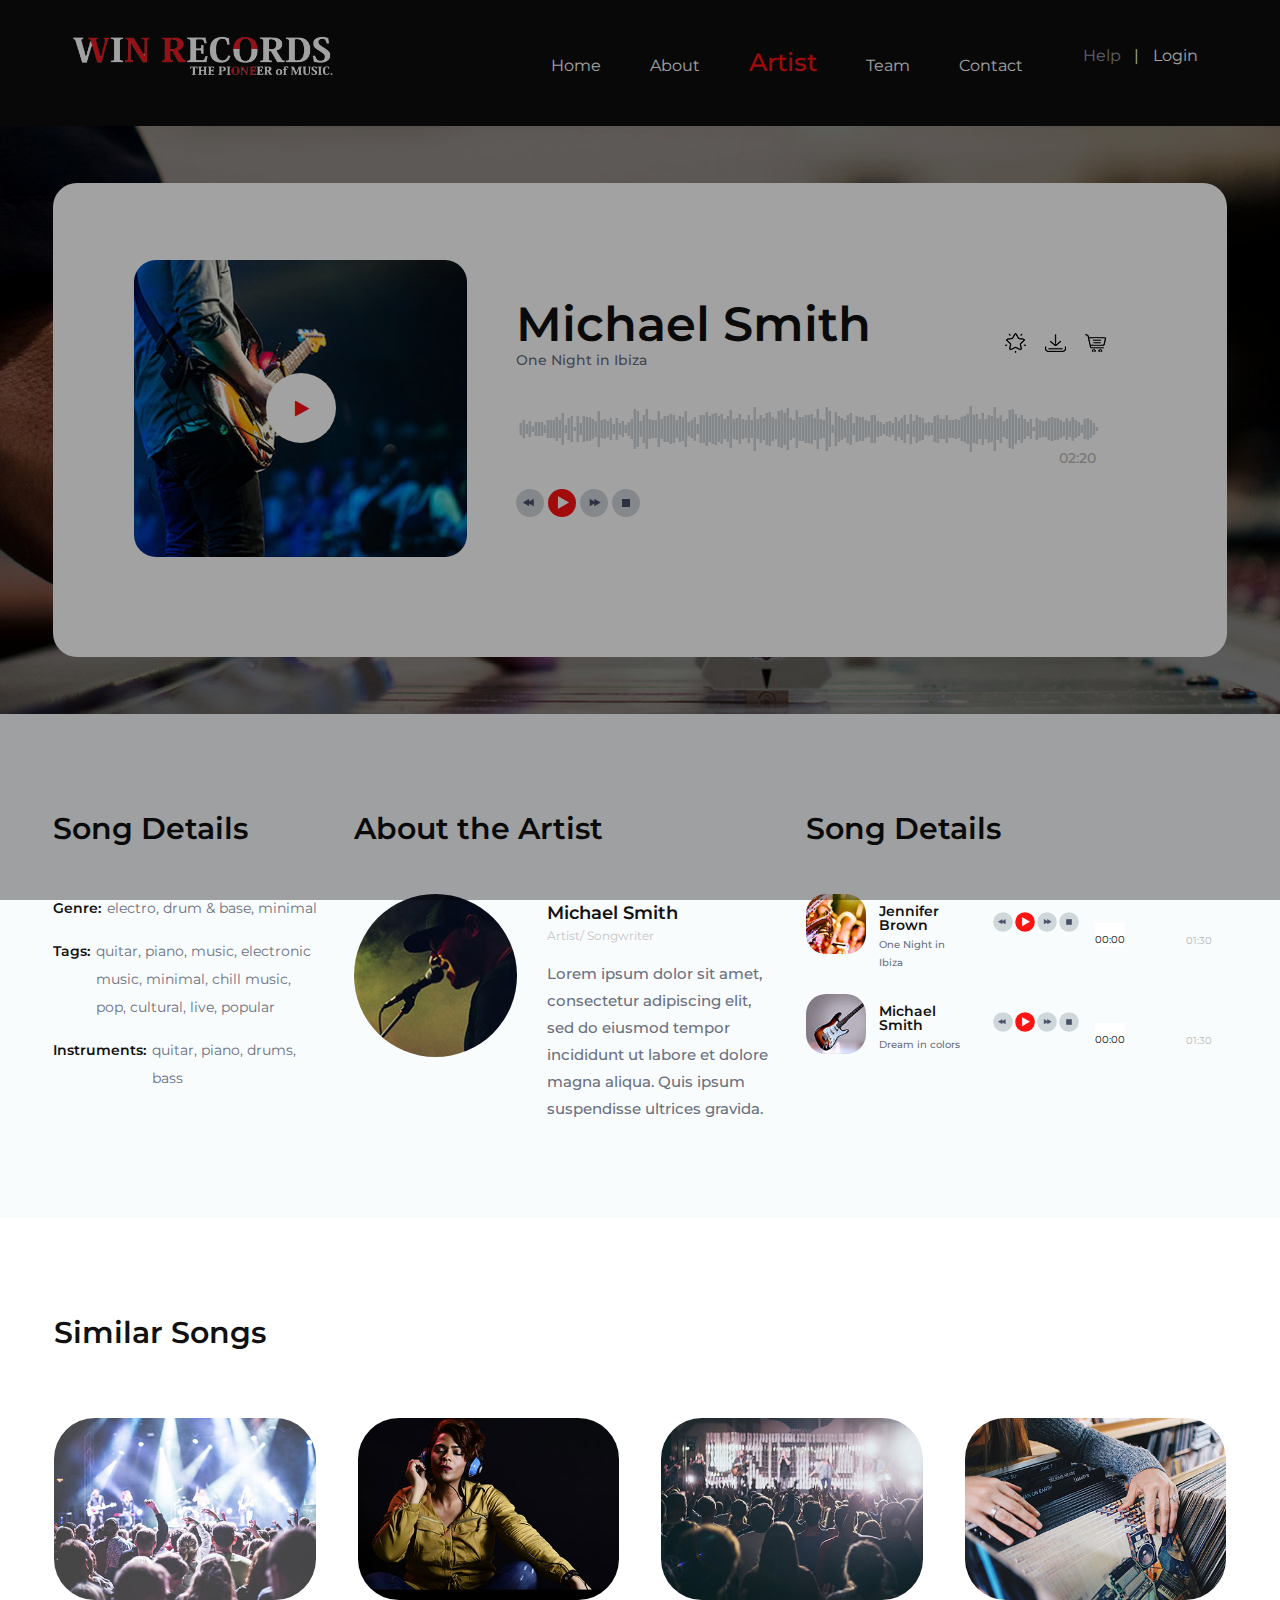
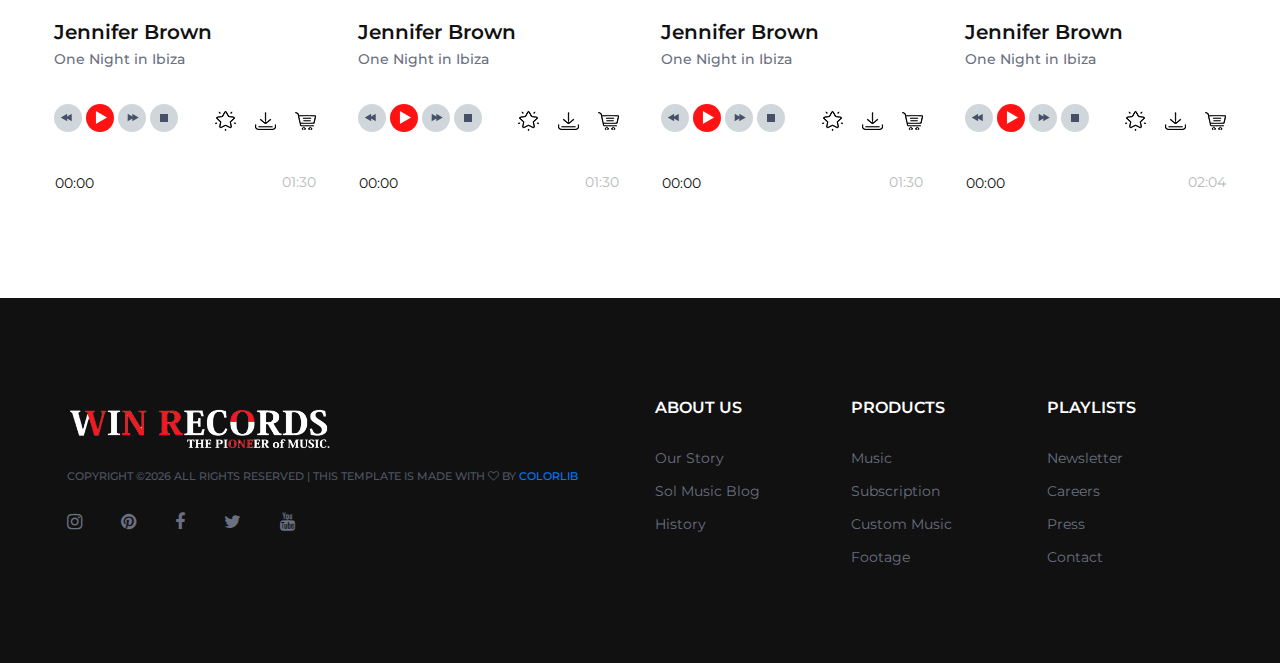
==== commit 6a44b0fc: "updated" ====
--- a/artist.html
+++ b/artist.html
@@ -21,6 +21,7 @@
 
 	<!-- Main Stylesheets -->
 	<link rel="stylesheet" href="css/style.css"/>
+	<link rel="stylesheet" href="css/main.css"/>
 
 
 	<!--[if lt IE 9]>
@@ -37,32 +38,32 @@
 
 	<!-- Header section -->
 	<header class="header-section clearfix">
-		<a href="index
-		.html" class="site-logo">
-			<img src="img/logo.png" alt="">
+		<a href="index.html" class="site-logo">
+			<img class="full_logo" src="img/logo/logo_win_full.png" alt="" width="270px" height="60px">
+			<img class="icon_logo" src="img/logo/logo_win.png" alt="" width="115px" height="70px">
+
+			<!--			<h3 style="color: #fc0254">WIN <span style="color: white">RECORDS</span></h3>-->
+
 		</a>
 		<div class="header-right">
 			<a href="#" class="hr-btn">Help</a>
 			<span>|</span>
 			<div class="user-panel">
 				<a href="" class="login">Login</a>
-				<a href="" class="register">Create an account</a>
-			</div> 
+				<!--				<a href="" class="register">Create an account</a>-->
+			</div>
 		</div>
 		<ul class="main-menu">
-			<li><a href="index
-				.html">Home</a></li>
+			<li><a href="index.html">Home</a></li>
 			<li><a href="#">About</a></li>
-			<li><a href="#">Pages</a>
-				<ul class="sub-menu">
+			<li><a href="artist.html" class="active">Artist</a>
+			<ul class="sub-menu">
 					<li><a href="category.html">Category</a></li>
 					<li><a href="playlist.html">Playlist</a></li>
-					<li><a href="artist.html">Artist</a></li>
 					<li><a href="blog.html">Blog</a></li>
-					<li><a href="contact.html">Contact</a></li>
 				</ul>
 			</li>
-			<li><a href="blog.html">News</a></li>
+			<li><a href="blog.html">Team</a></li>
 			<li><a href="contact.html">Contact</a></li>
 		</ul>
 	</header>
@@ -470,7 +471,8 @@
 					</div>
 				</div>
 				<div class="col-xl-6 col-lg-5 order-lg-1">
-					<img src="img/logo.png" alt="">
+<!--					<img src="img/logo.png" alt="">-->
+					<img class="full_logo" src="img/logo/logo_win_full.png" alt="" width="270px" height="60px">
 					<div class="copyright"><!-- Link back to Colorlib can't be removed. Template is licensed under CC BY 3.0. -->
 Copyright &copy;<script>document.write(new Date().getFullYear());</script> All rights reserved | This template is made with <i class="fa fa-heart-o" aria-hidden="true"></i> by <a href="https://colorlib.com" target="_blank">Colorlib</a>
 <!-- Link back to Colorlib can't be removed. Template is licensed under CC BY 3.0. --></div>
--- a/css/style.css
+++ b/css/style.css
@@ -27,7 +27,7 @@
 h5,
 h6 {
 	margin: 0;
-	color: #0a183d;
+	color: #111111;
 	font-weight: 600;
 	line-height: 1;
 }
@@ -137,7 +137,7 @@
 	padding: 23px 20px;
 	border-radius: 50px;
 	text-transform: uppercase;
-	background: #fc0254;
+	background: #FF1212;
 	color: #fff;
 	line-height: normal;
 	cursor: pointer;
@@ -149,7 +149,7 @@
 }
 
 .site-btn.sb-c2 {
-	background: #383b70;
+	background: #353535;
 }
 
 /* Preloder */
@@ -223,13 +223,13 @@
 .header-section {
 	padding-left: 55px;
 	padding-right: 72px;
-	background: #08192d;
+	background: #0D0D0D;
+	/*#08192d*/
 }
 
 .site-logo {
 	display: inline-block;
-	padding: 0;
-	padding: 44px 15px;
+	padding: 25px 15px;
 }
 
 .header-right {
@@ -254,7 +254,7 @@
 }
 
 .header-right .user-panel .register {
-	color: #fc0254;
+	color: #FF1212;
 	margin-right: 0;
 }
 
@@ -283,7 +283,7 @@
 }
 
 .main-menu li a:hover {
-	color: #fc0254;
+	color: #FF1212;
 }
 
 .main-menu li:first-child a {
@@ -326,7 +326,7 @@
 }
 
 .main-menu .sub-menu li a:hover {
-	color: #fc0254;
+	color: #FF1212;
 }
 
 .slicknav_menu {
@@ -350,7 +350,7 @@
 	-webkit-box-align: center;
 	-ms-flex-align: center;
 	align-items: center;
-	background: #0a183d;
+	background: #111111;
 }
 
 .hs-item h2 {
@@ -364,7 +364,7 @@
 }
 
 .hs-item h2 span {
-	color: #fc0254;
+	color: #FF1212;
 }
 
 .hs-item p {
@@ -452,7 +452,7 @@
 }
 
 .hero-slider .owl-dots .owl-dot.active {
-	background: #fc0254;
+	background: #FF1212;
 }
 
 /* ----------------
@@ -469,7 +469,7 @@
  -------------------*/
 
 .how-section {
-	background-color: #0a183d;
+	background-color: #111111;
 }
 
 .how-item .hi-icon {
@@ -477,7 +477,7 @@
 	width: 57px;
 	height: 57px;
 	border-radius: 50%;
-	background: #fc0254;
+	background: #FF1212;
 	margin-bottom: 25px;
 }
 
@@ -519,7 +519,7 @@
  -----------------------*/
 
 .subscription-section {
-	background: #0a183d;
+	background: #111111;
 }
 
 .sub-text {
@@ -534,7 +534,7 @@
 }
 
 .sub-text h3 {
-	color: #fc0254;
+	color: #FF1212;
 	margin-bottom: 30px;
 	font-weight: 500;
 }
@@ -548,7 +548,7 @@
 
 .sub-list {
 	list-style: none;
-	background: #1c294a;
+	background: #353535;
 	padding: 70px 15px 50px 155px;
 	border-radius: 42px;
 }
@@ -596,7 +596,7 @@
  -------------------*/
 
 .footer-section {
-	background: #0a183d;
+	background: #111111;
 	padding: 100px 0 85px;
 }
 
@@ -672,7 +672,7 @@
 }
 
 .playlist-filter li.mixitup-control-active {
-	border-bottom: 2px solid #fc0254;
+	border-bottom: 2px solid #FF1212;
 }
 
 .playlist-item {
@@ -714,7 +714,7 @@
 	border-radius: 80px;
 	color: #fff;
 	font-size: 15px;
-	background: #fc0254;
+	background: #FF1212;
 }
 
 /* ----------------
@@ -732,7 +732,7 @@
 .blog-item .blog-date {
 	font-size: 12px;
 	font-weight: 600;
-	color: #fc0254;
+	color: #FF1212;
 	margin-bottom: 24px;
 }
 
@@ -803,7 +803,7 @@
 
 .contact-warp ul li {
 	font-size: 14px;
-	color: #0a183d;
+	color: #111111;
 	font-size: 14px;
 	margin-bottom: 15px;
 	font-weight: 500;
@@ -861,7 +861,7 @@
 }
 
 .category-links a.active {
-	border-bottom: 2px solid #fc0254;
+	border-bottom: 2px solid #FF1212;
 }
 
 .category-item {
@@ -906,7 +906,7 @@
 	height: 71px;
 	right: 29px;
 	bottom: 21px;
-	color: #fc0254;
+	color: #FF1212;
 	font-size: 16px;
 	text-align: center;
 	border-radius: 50%;
@@ -1000,7 +1000,7 @@
 }
 
 .jp-play {
-	background: #fc0254;
+	background: #FF1212;
 }
 
 .jp-play:after {
@@ -1067,7 +1067,7 @@
 .jp-current-time {
 	position: absolute;
 	font-size: 14px;
-	color: #0a183d;
+	color: #111111;
 	right: -40px;
 	top: 100%;
 	padding-top: 15px;
@@ -1137,7 +1137,7 @@
 	top: calc(50% - 35px);
 	border: none;
 	border-radius: 50%;
-	color: #fc0254;
+	color: #FF1212;
 	background: #fff;
 }
 
@@ -1178,7 +1178,7 @@
 	right: 0;
 	bottom: 0;
 	font-size: 14px;
-	color: #0a183d;
+	color: #111111;
 	font-weight: 500;
 	background: #fff;
 	padding-right: 2px;
@@ -1222,7 +1222,7 @@
 	float: left;
 	margin-right: 6px;
 	font-weight: 600;
-	color: #0a183d;
+	color: #111111;
 }
 
 .song-details-box ul span {
@@ -1473,7 +1473,7 @@
 	}
 	.slicknav_nav a:hover {
 		border-radius: 0;
-		color: #fc0254;
+		color: #FF1212;
 		background: transparent;
 	}
 	.slicknav_btn {
@@ -1609,7 +1609,7 @@
 	}
 	.slicknav_nav a:hover {
 		border-radius: 0;
-		color: #fc0254;
+		color: #FF1212;
 		background: transparent;
 	}
 	.slicknav_btn {
@@ -1812,4 +1812,4 @@
 		position: relative;
 		margin-top: 20px;
 	}
-}+}
--- a/css/main.css
+++ b/css/main.css
@@ -0,0 +1,18 @@
+
+.icon_logo{
+    display: none;
+}
+.main-menu .active {
+    color: #FF1212;
+    font-weight: 500;
+    font-size: 25px;
+}
+
+@media only screen and (max-width: 991px) {
+    .icon_logo {
+        display: block;
+    }
+    .full_logo {
+        display: none;
+    }
+}
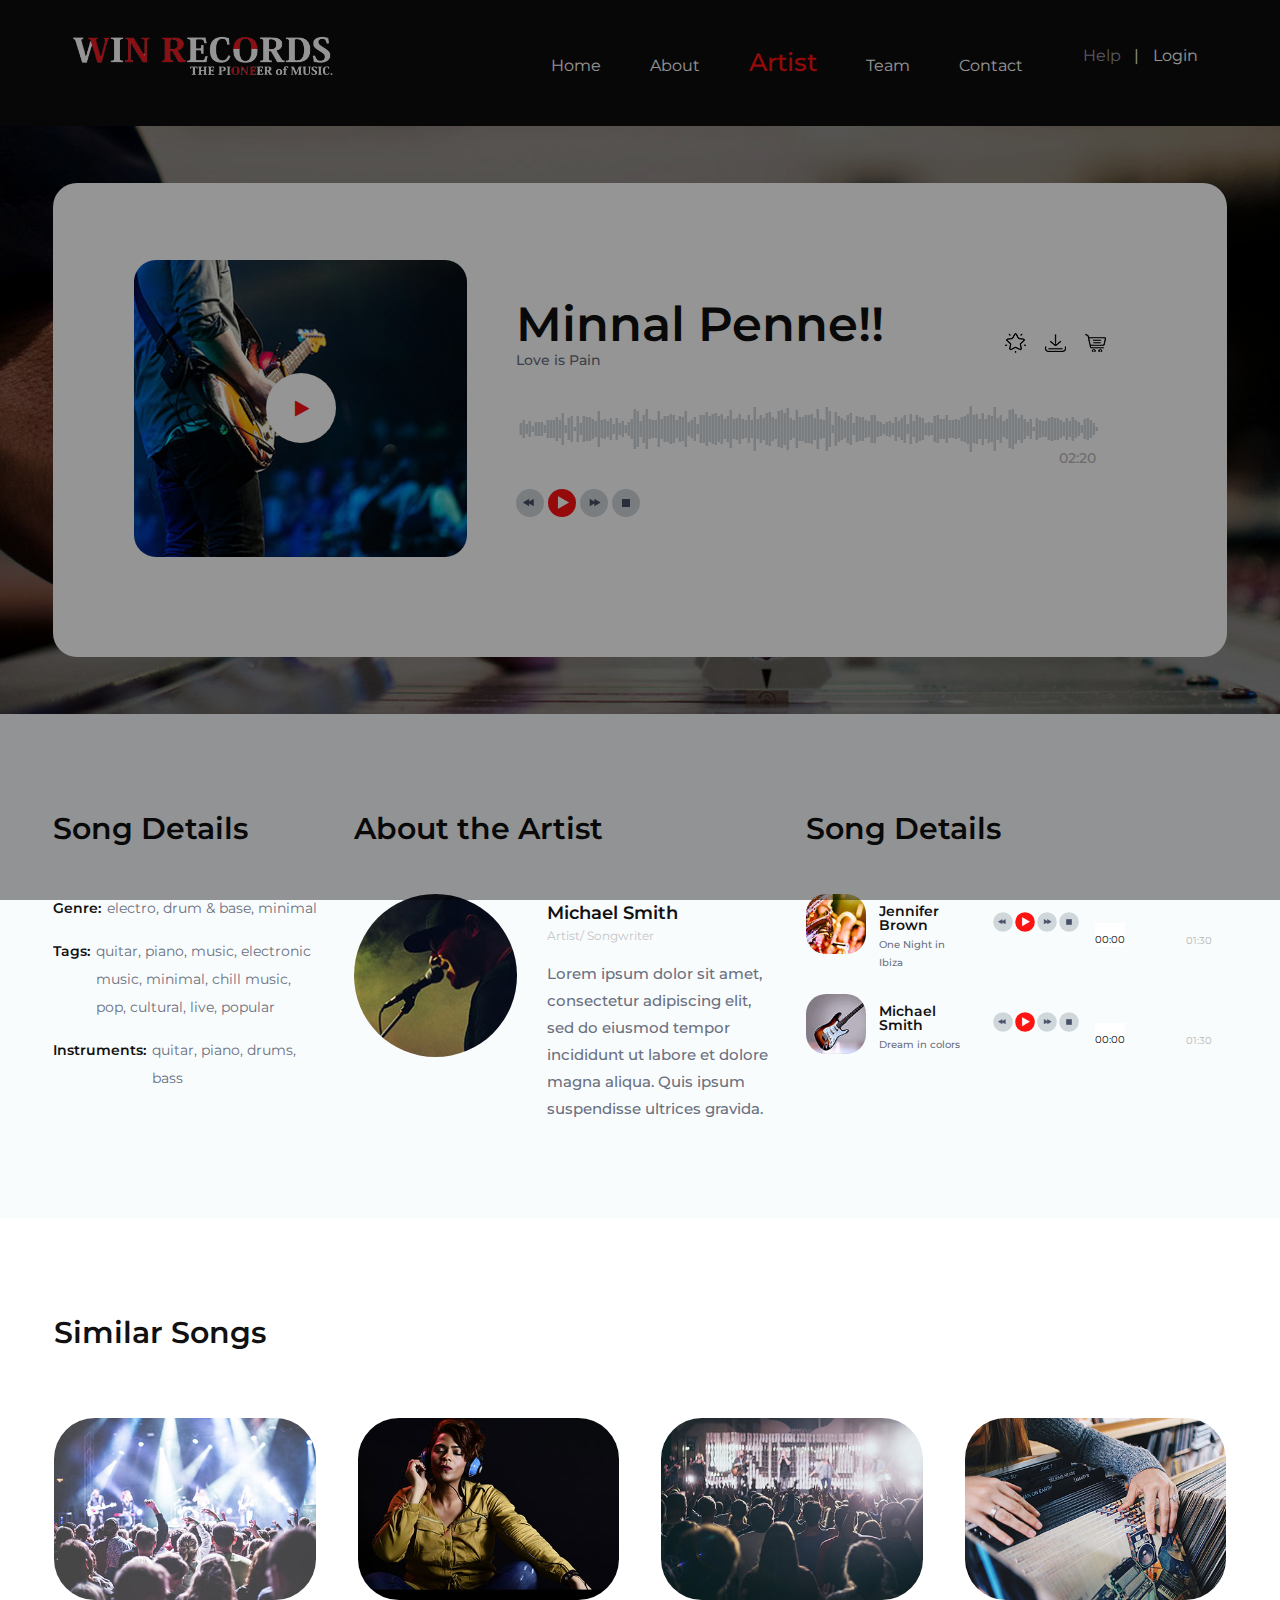
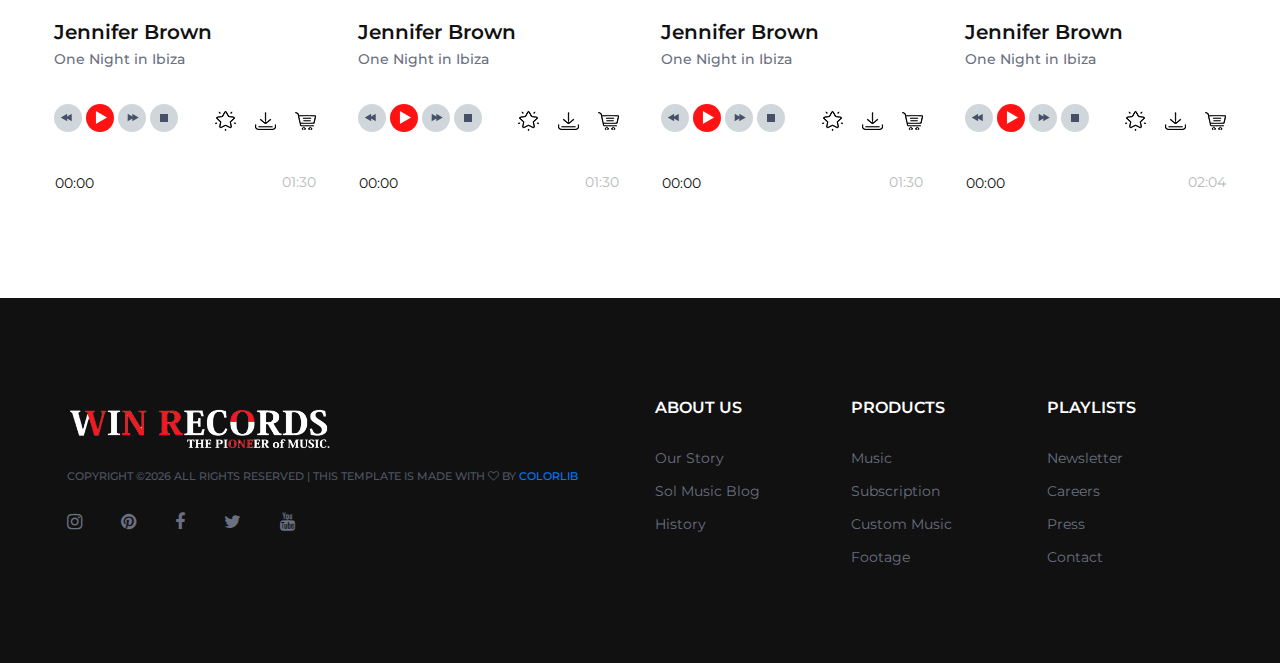
==== commit cd5ce37d: "updated team page" ====
--- a/artist.html
+++ b/artist.html
@@ -8,7 +8,7 @@
 	<meta name="viewport" content="width=device-width, initial-scale=1.0">
 	
 	<!-- Favicon -->
-	<link href="img/favicon.ico" rel="shortcut icon"/>
+	<link href="img/logo/logo_win_icon.png" rel="shortcut icon"/>
 
 	<!-- Google font -->
 	<link href="https://fonts.googleapis.com/css?family=Montserrat:300,300i,400,400i,500,500i,600,600i,700,700i&display=swap" rel="stylesheet">
@@ -63,7 +63,7 @@
 					<li><a href="blog.html">Blog</a></li>
 				</ul>
 			</li>
-			<li><a href="blog.html">Team</a></li>
+			<li><a href="team.html">Team</a></li>
 			<li><a href="contact.html">Contact</a></li>
 		</ul>
 	</header>
@@ -82,8 +82,8 @@
 				<div class="row">
 					<div class="col-lg-8">
 						<div class="wave-player-info">
-							<h2>Michael Smith</h2>
-							<p>One Night in Ibiza</p>
+							<h2>Minnal Penne!!</h2>
+							<p>Love is Pain </p>
 						</div>
 					</div>
 					<div class="col-lg-4">
--- a/css/main.css
+++ b/css/main.css
@@ -7,7 +7,135 @@
     font-weight: 500;
     font-size: 25px;
 }
+.song {
+    font-size: 60px;
+}
+.small {
+    font-size: 45px;
+}
+.stacked-cards {
+    display: flex;
+    overflow-x: scroll;
+    padding-left: 1rem;
+    margin: 100px 0 0 0;
+}
+.stacked-cards .card-grid {
+    padding: 3rem;
+    min-width: 220px;
+}
+.stacked-cards .section-header {
+    background-image: linear-gradient(0deg, #e52e71, red);
+    position: relative;
+    display: flex;
+    justify-content: flex-end;
+    flex-direction: column;
+    flex: 0;
+    margin: 3rem 0;
+    width: 110px;
+    padding: 2rem;
+    border-radius: 16px;
+    transform: rotate(180deg);
+    writing-mode: vertical-rl;
+}
+.stacked-cards .section-header br {
+    display: none;
+}
+.stacked-cards .section-header > h2 {
+    color: #fff;
+    font-size: 1.6rem;
+    margin: 0 0 .5rem;
+}
+.stacked-cards .section-header > p {
+    margin: 0;
+    font-size: .8rem;
+    color: #ffb4b4;
+}
+.stacked-cards .childs {
+    display: flex;
+    overflow-x: visible;
+}
+.stacked-cards .childs .child {
+    margin: 0;
+    padding: 1.5rem;
+    background-color: #17141d;
+    border-radius: .5rem;
+    box-shadow: -1rem 0 3rem #000;
+    transition: .2s;
+    min-width: 350px;
+    min-height: 350px;
+    display: flex;
+    flex-direction: column;
+}
+.stacked-cards .childs .child:not(:first-child) {
+    margin-left: -2rem;
+}
+.stacked-cards .childs .child:hover, .stacked-cards .childs .child:focus-within {
+    transform: translateY(-1rem);
+}
+.stacked-cards .childs .child:hover ~ .child, .stacked-cards .childs .child:focus-within ~ .child {
+    transform: translateX(2rem);
+}
+.stacked-cards .childs .child > img {
+    width: 80%;
+    margin: .5rem 0;
+}
+.stacked-cards .childs .child > h2 > a {
+    color: white;
+    text-decoration: none;
+}
+.stacked-cards .childs .child p {
+    color: #7a7a8c;
+}
+.stacked-cards .childs .buttons {
+    display: flex;
+}
+.stacked-cards .childs .buttons .button {
+    outline: none;
+    border: none;
+    color: #7a7a8c;
+    text-transform: uppercase;
+    white-space: nowrap;
+    border: 3px solid #28242f;
+    border-radius: 2rem;
+    padding: .2rem .85rem .25rem;
+    margin-right: .5rem;
+    background-color: #17141d;
+    color: #c1c1d0;
+}
+.stacked-cards .childs .buttons .button:hover {
+    border-color: #545465;
+    cursor: pointer;
+}
 
+.stacked-cards h2 {
+    font-size: 1.6rem;
+    font-weight: bold;
+    margin-bottom: .5rem;
+}
+.stacked-cards p {
+    margin-bottom: 1rem;
+}
+/* width */
+::-webkit-scrollbar {
+    width: 5px;
+}
+
+/* Track */
+::-webkit-scrollbar-track {
+    box-shadow: inset 0 0 5px grey;
+    border-radius: 5px;
+}
+
+/* Handle */
+::-webkit-scrollbar-thumb {
+    background: red;
+    border-radius: 5px;
+}
+
+/* Handle on hover */
+::-webkit-scrollbar-thumb:hover {
+    background: #b30000;
+}
 @media only screen and (max-width: 991px) {
     .icon_logo {
         display: block;
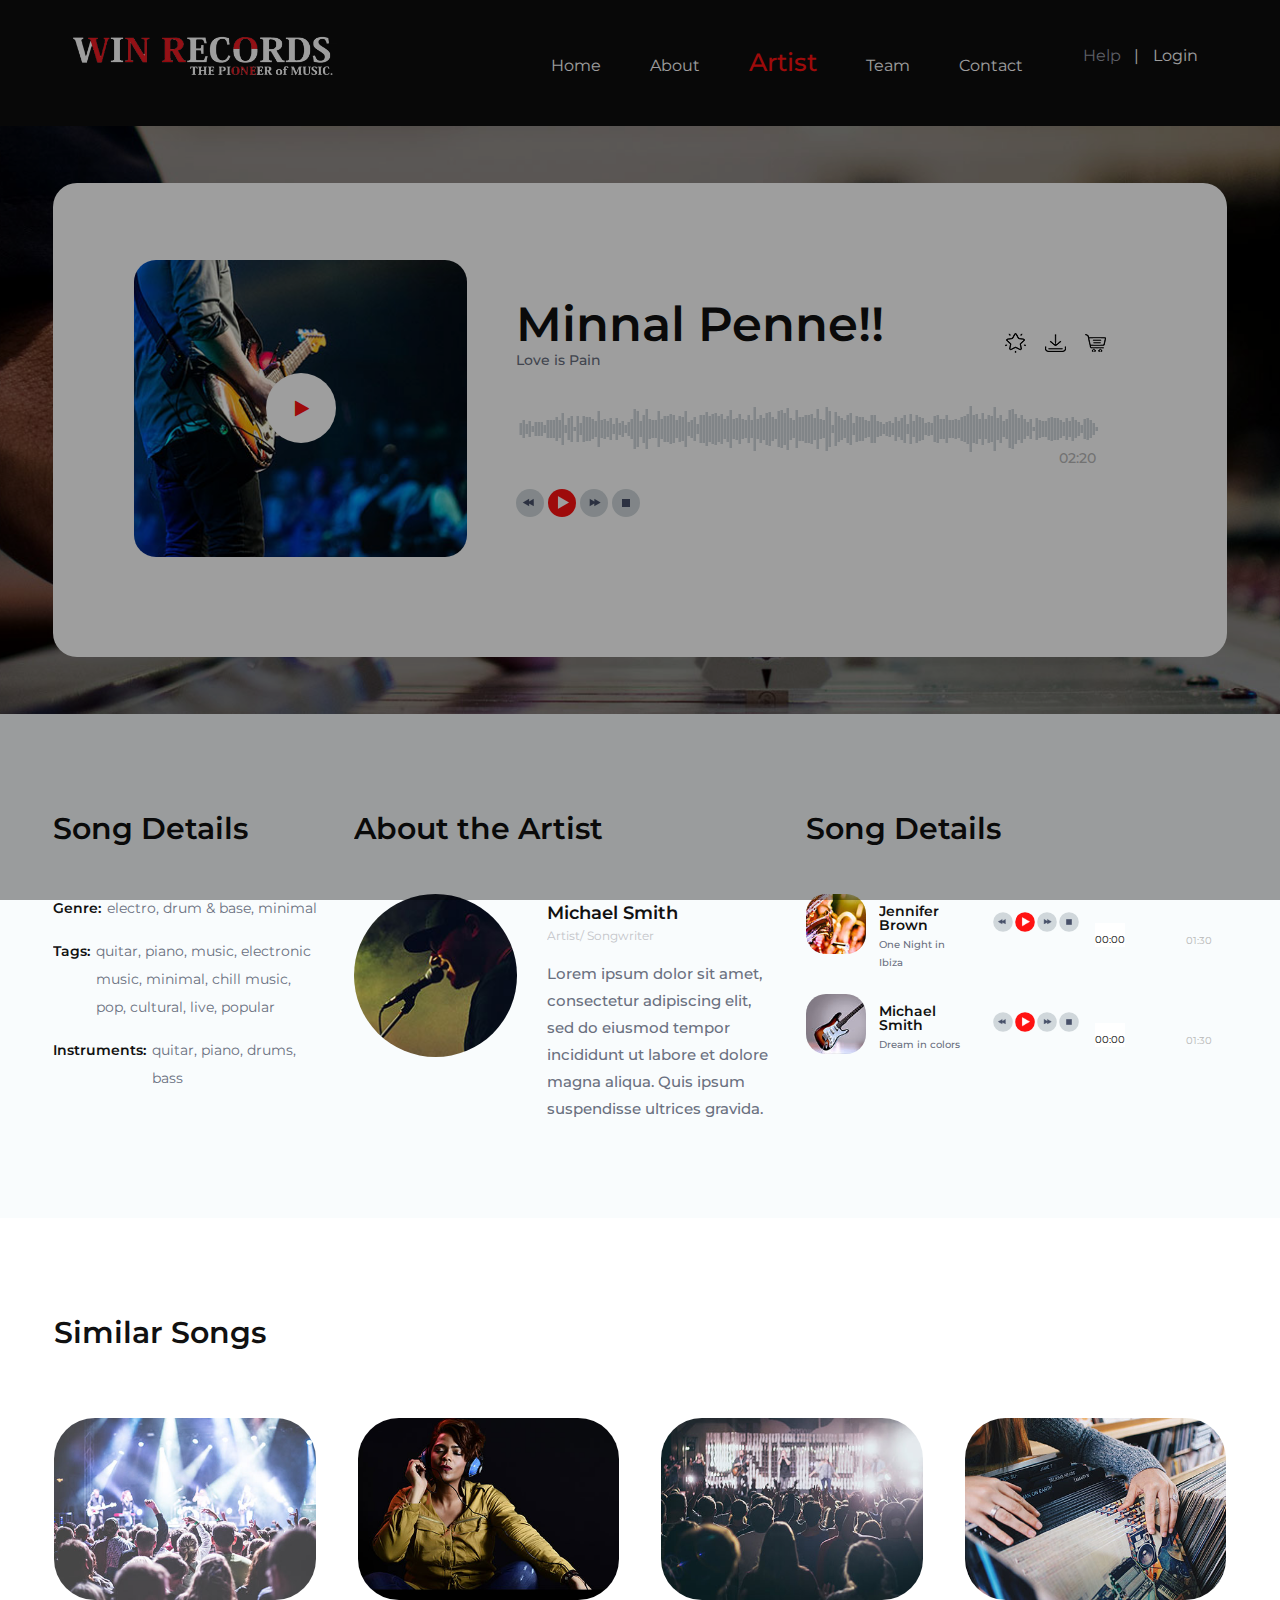
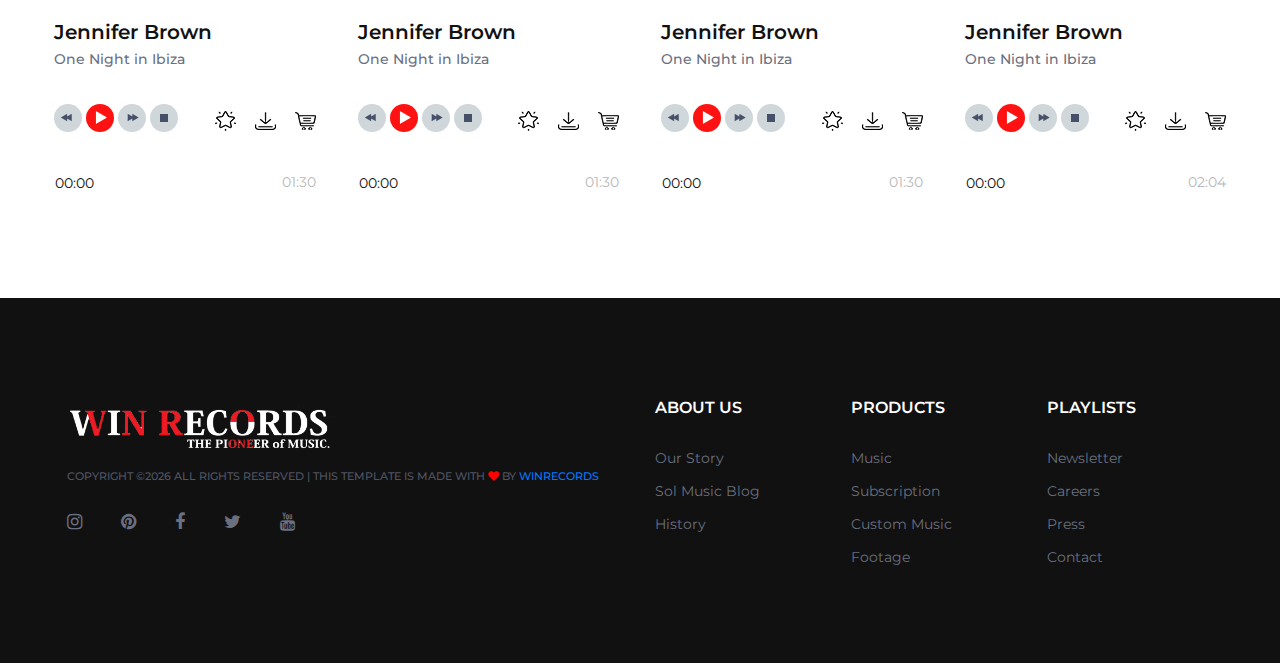
==== commit a565f401: "added login page" ====
--- a/artist.html
+++ b/artist.html
@@ -49,7 +49,7 @@
 			<a href="#" class="hr-btn">Help</a>
 			<span>|</span>
 			<div class="user-panel">
-				<a href="" class="login">Login</a>
+				<a href="./login.html" class="login">Login</a>
 				<!--				<a href="" class="register">Create an account</a>-->
 			</div>
 		</div>
@@ -474,7 +474,7 @@
 <!--					<img src="img/logo.png" alt="">-->
 					<img class="full_logo" src="img/logo/logo_win_full.png" alt="" width="270px" height="60px">
 					<div class="copyright"><!-- Link back to Colorlib can't be removed. Template is licensed under CC BY 3.0. -->
-Copyright &copy;<script>document.write(new Date().getFullYear());</script> All rights reserved | This template is made with <i class="fa fa-heart-o" aria-hidden="true"></i> by <a href="https://colorlib.com" target="_blank">Colorlib</a>
+Copyright &copy;<script>document.write(new Date().getFullYear());</script> All rights reserved | This template is made with <i class="fa fa-heart" aria-hidden="true"></i> by <a href="https://colorlib.com" target="_blank">WINRECORDS</a>
 <!-- Link back to Colorlib can't be removed. Template is licensed under CC BY 3.0. --></div>
 					<div class="social-links">
 						<a href=""><i class="fa fa-instagram"></i></a>
--- a/css/style.css
+++ b/css/style.css
@@ -1813,3 +1813,25 @@
 		margin-top: 20px;
 	}
 }
+
+/* width */
+::-webkit-scrollbar {
+	width: 5px;
+}
+
+/* Track */
+::-webkit-scrollbar-track {
+	box-shadow: inset 0 0 5px grey;
+	border-radius: 5px;
+}
+
+/* Handle */
+::-webkit-scrollbar-thumb {
+	background: red;
+	border-radius: 5px;
+}
+
+/* Handle on hover */
+::-webkit-scrollbar-thumb:hover {
+	background: #b30000;
+}
--- a/css/main.css
+++ b/css/main.css
@@ -1,6 +1,9 @@
 
 .icon_logo{
     display: none;
+}
+.fa-heart{
+    color: red;
 }
 .main-menu .active {
     color: #FF1212;
